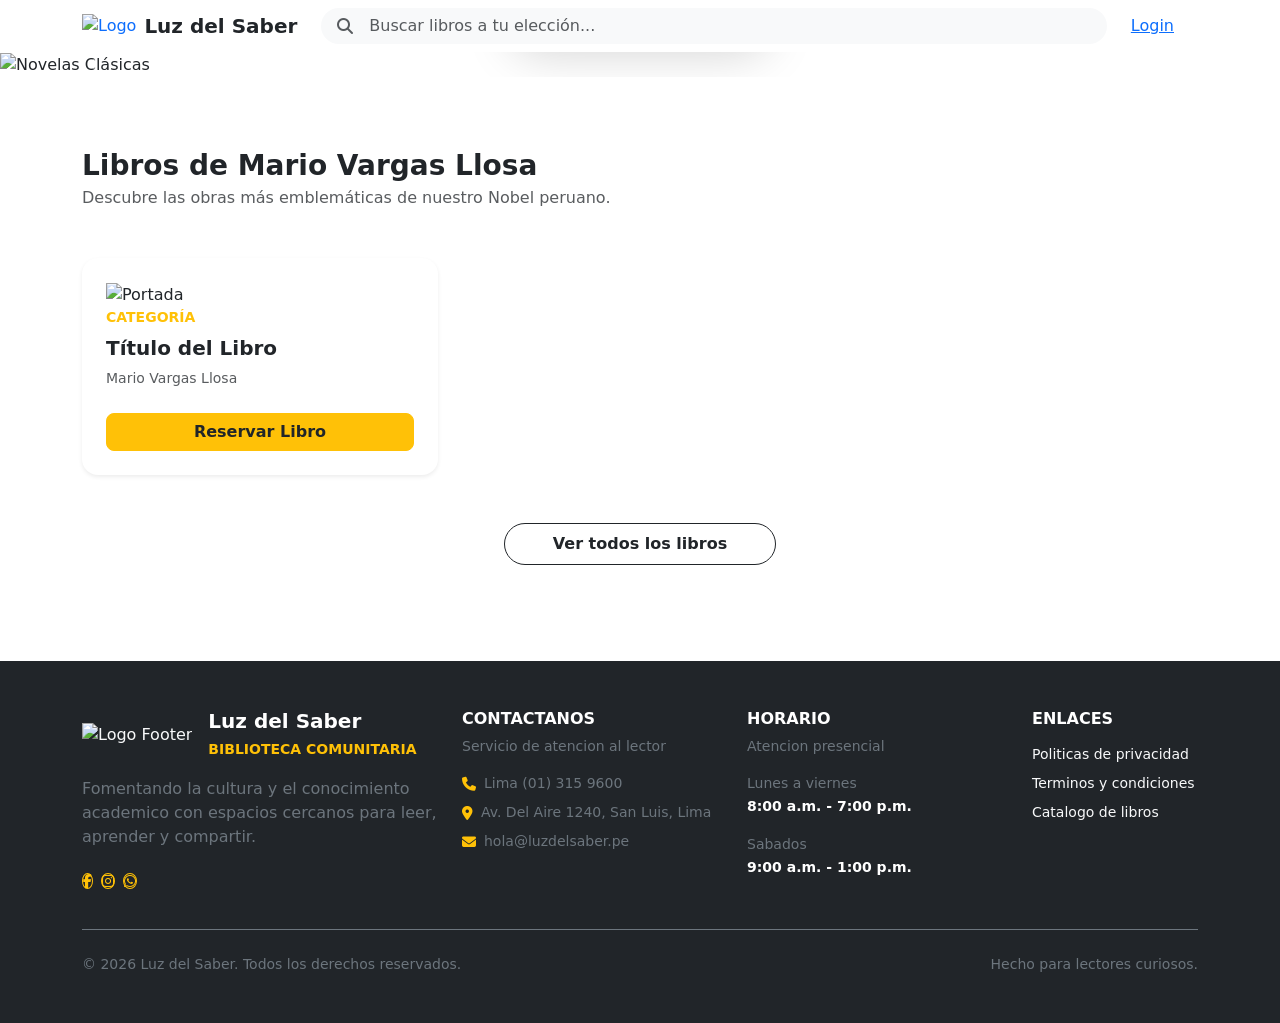
==== src/main/resources/templates/index.html @ df904f18 "Logeo" ====
<!DOCTYPE html>
<html lang="es" xmlns:th="http://www.thymeleaf.org">

<head>
    <meta charset="UTF-8">
    <meta name="viewport" content="width=device-width, initial-scale=1.0">

    <title>Luz del Saber</title>

    <link href="https://cdn.jsdelivr.net/npm/bootstrap@5.3.2/dist/css/bootstrap.min.css" rel="stylesheet">
    <link rel="stylesheet" th:href="@{/css/styles.css}">
    <link href="https://fonts.googleapis.com/css2?family=Inter:wght@300;400;600;800&display=swap" rel="stylesheet">
    <link rel="stylesheet" href="https://cdnjs.cloudflare.com/ajax/libs/font-awesome/6.4.2/css/all.min.css">
</head>

<body>
    <!-- MAIN CONTENT -->
    <main class="main-content">
        <div class="content-wrap">
            <!-- NAVBAR -->
            <nav class="navbar navbar-expand-lg navbar-custom sticky-top bg-white">
                <div class="container justify-content-between">
                    <div class="d-flex align-items-center gap-4 flex-grow-1">
                        <a th:href="@{/}" class="text-decoration-none d-flex align-items-center gap-2">
                            <img th:src="@{/img/Logo_LuzdelSaber.png}" alt="Logo" class="logo-img d-none d-md-block">
                            <h5 class="m-0 fw-bold text-dark d-none d-md-block">Luz del Saber</h5>
                        </a>

                        <form class="d-flex flex-grow-1" role="search">
                            <div class="position-relative w-100">
                                <i
                                    class="fa-solid fa-magnifying-glass position-absolute top-50 start-0 translate-middle-y ms-3 text-muted"></i>
                                <input class="form-control bg-light border-0 rounded-pill ps-5" type="search"
                                    placeholder="Buscar libros a tu elección..." aria-label="Search">
                            </div>
                        </form>
                    </div>

                    <div class="d-flex align-items-center ms-4" th:if="${usuarioActual == null}">
                        <a th:href="@{/login}" class="login-nav-button" title="Iniciar sesion">
                            Login
                        </a>
                    </div>
                    <div class="d-flex align-items-center ms-4" th:if="${usuarioActual != null}">
                        <div th:replace="~{fragments/perfil-menu :: perfilMenu}"></div>
                    </div>
                </div>
            </nav>

            <!-- CAROUSEL SECTION (CON IMÁGENES CAMBIANTES) -->
            <div class="container-fluid px-0 mb-4">
                <div id="heroCarousel" class="carousel slide carousel-fade" data-bs-ride="carousel"
                    data-bs-interval="2000">
                    <div class="carousel-indicators">
                        <button type="button" data-bs-target="#heroCarousel" data-bs-slide-to="0"
                            class="active"></button>
                        <button type="button" data-bs-target="#heroCarousel" data-bs-slide-to="1"></button>
                        <button type="button" data-bs-target="#heroCarousel" data-bs-slide-to="2"></button>
                    </div>
                    <div class="carousel-inner">
                        <!-- Slide 1: Novelas Clásicas -->
                        <div class="carousel-item active">
                            <img src="https://images.unsplash.com/photo-1524995997946-a1c2e315a42f?auto=format&fit=crop&w=1600&q=80"
                                alt="Novelas Clásicas">
                            <div class="carousel-img-overlay"></div>
                            <div class="carousel-caption">
                                <span class="badge bg-warning text-dark fw-bold px-3 py-2 mb-3">
                                    Novelas Clásicas
                                </span>
                                <h2 class="display-4 fw-bold text-white mb-3">
                                    Descubre las Grandes Obras de la Literatura
                                </h2>
                                <p class="lead text-white-50 mb-4 max-w-lg">
                                    Encuentra clásicos universales que han marcado generaciones de lectores.
                                </p>
                                <a th:href="${usuarioActual == null} ? @{/login} : (${session.usuarioRol == 'PRESTATARIO'} ? @{/inicio} : @{/pedidos})"
                                    class="btn btn-warning btn-hover-lift fw-bold px-5 py-3 rounded-pill shadow-lg text-decoration-none text-dark">
                                    Explorar Catálogo
                                </a>
                            </div>
                        </div>

                        <!-- Slide 2: Literatura Latinoamericana -->
                        <div class="carousel-item">
                            <img src="https://images.unsplash.com/photo-1507842217343-583bb7270b66?auto=format&fit=crop&w=1600&q=80"
                                alt="Literatura Latinoamericana">
                            <div class="carousel-img-overlay"></div>
                            <div class="carousel-caption">
                                <span class="badge bg-warning text-dark fw-bold px-3 py-2 mb-3">
                                    Literatura Latinoamericana
                                </span>
                                <h2 class="display-4 fw-bold text-white mb-3">
                                    Historias que Reflejan Nuestra Cultura
                                </h2>
                                <p class="lead text-white-50 mb-4 max-w-lg">
                                    Explora obras de autores latinoamericanos que han dejado huella en la literatura
                                    mundial.
                                </p>
                                <a th:href="${usuarioActual == null} ? @{/login} : (${session.usuarioRol == 'PRESTATARIO'} ? @{/inicio} : @{/pedidos})"
                                    class="btn btn-warning btn-hover-lift fw-bold px-5 py-3 rounded-pill shadow-lg text-decoration-none text-dark">
                                    Ver Libros
                                </a>
                            </div>
                        </div>

                        <!-- Slide 3: Fantasía, Ciencia Ficción y Literatura Juvenil -->
                        <div class="carousel-item">
                            <img src="https://images.unsplash.com/photo-1512820790803-83ca734da794?auto=format&fit=crop&w=1600&q=80"
                                alt="Literatura Juvenil y Fantasía">
                            <div class="carousel-img-overlay"></div>
                            <div class="carousel-caption">
                                <span class="badge bg-warning text-dark fw-bold px-3 py-2 mb-3">
                                    Fantasía y Ciencia Ficción
                                </span>
                                <h2 class="display-4 fw-bold text-white mb-3">
                                    Viaja a Mundos Extraordinarios
                                </h2>
                                <p class="lead text-white-50 mb-4 max-w-lg">
                                    Descubre literatura juvenil, fantasía épica y ciencia ficción para todos los gustos.
                                </p>
                                <a th:href="${usuarioActual == null} ? @{/login} : (${session.usuarioRol == 'PRESTATARIO'} ? @{/inicio} : @{/pedidos})"
                                    class="btn btn-warning btn-hover-lift fw-bold px-5 py-3 rounded-pill shadow-lg text-decoration-none text-dark">
                                    Conocer Más
                                </a>
                            </div>
                        </div>

                    </div>
                    <button class="carousel-control-prev" type="button" data-bs-target="#heroCarousel"
                        data-bs-slide="prev">
                        <span class="carousel-control-prev-icon"></span>
                    </button>
                    <button class="carousel-control-next" type="button" data-bs-target="#heroCarousel"
                        data-bs-slide="next">
                        <span class="carousel-control-next-icon"></span>
                    </button>
                </div>
            </div>

            <!-- LIBROS DE MARIO VARGAS LLOSA -->
            <div class="container py-5">
                <div class="mb-5">
                    <h3 class="fw-bold m-0 text-dark">Libros de Mario Vargas Llosa</h3>
                    <p class="text-muted mt-1">Descubre las obras más emblemáticas de nuestro Nobel peruano.</p>
                </div>

                <div class="row g-4">
                    <!-- Book loop -->
                    <div class="col-12 col-md-6 col-lg-4" th:each="libro : ${librosMario}">
                        <div class="card book-card h-100 border-0 shadow-sm rounded-4 p-4">
                            <div class="book-cover-wrapper">
                                <img th:src="@{/image/{id}.jpg(id=${libro.id})}" alt="Portada" class="book-cover-img">
                            </div>
                            <span class="text-warning text-uppercase fw-bold small mb-2"
                                th:text="${libro.categoria != null ? libro.categoria.nombre : 'General'}">Categoría</span>
                            <h4 class="h5 fw-bold text-dark mb-2" th:text="${libro.titulo}">Título del Libro</h4>
                            <p class="text-muted small flex-grow-1 mb-4"
                                th:text="${libro.autor.nombre + ' ' + libro.autor.apellido}">Mario Vargas Llosa</p>
                            <a th:href="${usuarioActual == null} ? @{/login} : (${session.usuarioRol == 'PRESTATARIO'} ? @{/inicio} : @{/pedidos})"
                                class="btn btn-warning btn-hover-lift text-dark fw-bold w-100 rounded-3 text-decoration-none">Reservar
                                Libro</a>
                        </div>
                    </div>
                </div>

                <div class="text-center mt-5">
                    <a th:href="${usuarioActual == null} ? @{/login} : (${session.usuarioRol == 'PRESTATARIO'} ? @{/inicio} : @{/pedidos})"
                        class="btn btn-outline-dark btn-hover-lift rounded-pill px-5 py-2 fw-bold text-decoration-none">Ver
                        todos los libros</a>
                </div>
            </div>
        </div>

        <!-- FOOTER -->
        <footer class="footer-custom bg-dark text-light mt-5">
            <div class="container py-5">
                <div class="row g-4">
                    <div class="col-12 col-lg-4">
                        <div class="d-flex align-items-center gap-3 mb-3">
                            <img th:src="@{/img/Logo_LuzdelSaber.png}" alt="Logo Footer" class="footer-logo-img">
                            <div>
                                <h5 class="fw-bold text-white mb-1">Luz del Saber</h5>
                                <span class="text-warning small fw-bold text-uppercase">Biblioteca comunitaria</span>
                            </div>
                        </div>
                        <p class="text-secondary mb-4">
                            Fomentando la cultura y el conocimiento academico con espacios cercanos para leer,
                            aprender y compartir.
                        </p>
                        <div class="d-flex gap-2">
                            <a href="#"
                                class="btn btn-outline-warning btn-sm rounded-circle footer-social-btn d-inline-flex align-items-center justify-content-center p-0"
                                aria-label="Facebook">
                                <i class="fa-brands fa-facebook-f"></i>
                            </a>
                            <a href="#"
                                class="btn btn-outline-warning btn-sm rounded-circle footer-social-btn d-inline-flex align-items-center justify-content-center p-0"
                                aria-label="Instagram">
                                <i class="fa-brands fa-instagram"></i>
                            </a>
                            <a href="#"
                                class="btn btn-outline-warning btn-sm rounded-circle footer-social-btn d-inline-flex align-items-center justify-content-center p-0"
                                aria-label="WhatsApp">
                                <i class="fa-brands fa-whatsapp"></i>
                            </a>
                        </div>
                    </div>

                    <div class="col-12 col-md-6 col-lg-3">
                        <h6 class="fw-bold text-white text-uppercase mb-2">Contactanos</h6>
                        <p class="text-secondary small mb-3">Servicio de atencion al lector</p>

                        <div class="d-flex gap-2 text-secondary small mb-2">
                            <i class="fa-solid fa-phone text-warning mt-1"></i>
                            <span>Lima (01) 315 9600</span>
                        </div>
                        <div class="d-flex gap-2 text-secondary small mb-2">
                            <i class="fa-solid fa-location-dot text-warning mt-1"></i>
                            <span>Av. Del Aire 1240, San Luis, Lima</span>
                        </div>
                        <div class="d-flex gap-2 text-secondary small">
                            <i class="fa-solid fa-envelope text-warning mt-1"></i>
                            <span>hola@luzdelsaber.pe</span>
                        </div>
                    </div>

                    <div class="col-12 col-md-6 col-lg-3">
                        <h6 class="fw-bold text-white text-uppercase mb-2">Horario</h6>
                        <p class="text-secondary small mb-3">Atencion presencial</p>

                        <div class="mb-3">
                            <span class="d-block text-secondary small">Lunes a viernes</span>
                            <strong class="text-white small">8:00 a.m. - 7:00 p.m.</strong>
                        </div>
                        <div>
                            <span class="d-block text-secondary small">Sabados</span>
                            <strong class="text-white small">9:00 a.m. - 1:00 p.m.</strong>
                        </div>
                    </div>

                    <div class="col-12 col-lg-2">
                        <h6 class="fw-bold text-white text-uppercase mb-3">Enlaces</h6>
                        <div class="d-flex flex-column gap-2">
                            <a href="#" class="link-light link-opacity-75-hover text-decoration-none small">Politicas de
                                privacidad</a>
                            <a href="#" class="link-light link-opacity-75-hover text-decoration-none small">Terminos y
                                condiciones</a>
                            <a th:href="${usuarioActual == null} ? @{/login} : (${session.usuarioRol == 'PRESTATARIO'} ? @{/inicio} : @{/pedidos})"
                                class="link-light link-opacity-75-hover text-decoration-none small">Catalogo de
                                libros</a>
                        </div>
                    </div>

                    <div class="col-12">
                        <div
                            class="border-top border-secondary d-flex flex-column flex-md-row justify-content-between gap-2 pt-4 mt-3 text-secondary small">
                            <span>&copy; 2026 Luz del Saber. Todos los derechos reservados.</span>
                            <span>Hecho para lectores curiosos.</span>
                        </div>
                    </div>
                </div>
            </div>
        </footer>
    </main>
    <script src="https://cdn.jsdelivr.net/npm/bootstrap@5.3.2/dist/js/bootstrap.bundle.min.js"></script>
</body>

</html>
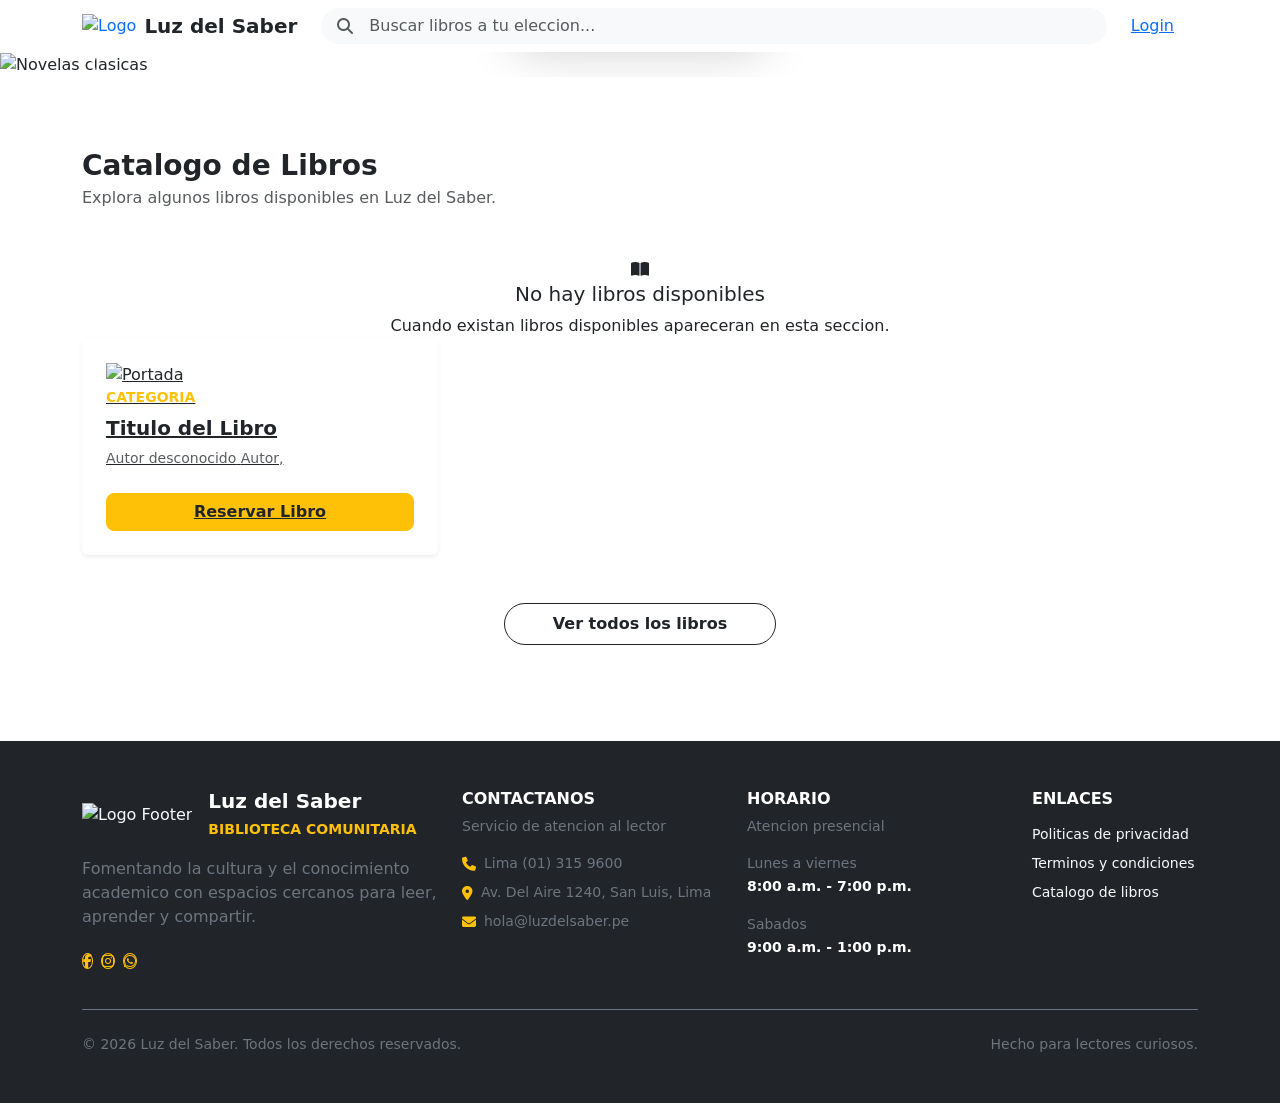
==== commit c548fdd7: "Mantenimiento" ====
--- a/src/main/resources/templates/index.html
+++ b/src/main/resources/templates/index.html
@@ -14,10 +14,8 @@
 </head>
 
 <body>
-    <!-- MAIN CONTENT -->
     <main class="main-content">
         <div class="content-wrap">
-            <!-- NAVBAR -->
             <nav class="navbar navbar-expand-lg navbar-custom sticky-top bg-white">
                 <div class="container justify-content-between">
                     <div class="d-flex align-items-center gap-4 flex-grow-1">
@@ -26,12 +24,13 @@
                             <h5 class="m-0 fw-bold text-dark d-none d-md-block">Luz del Saber</h5>
                         </a>
 
-                        <form class="d-flex flex-grow-1" role="search">
+                        <form class="d-flex flex-grow-1" th:action="@{/}" method="get" role="search">
                             <div class="position-relative w-100">
                                 <i
                                     class="fa-solid fa-magnifying-glass position-absolute top-50 start-0 translate-middle-y ms-3 text-muted"></i>
                                 <input class="form-control bg-light border-0 rounded-pill ps-5" type="search"
-                                    placeholder="Buscar libros a tu elección..." aria-label="Search">
+                                    name="q" th:value="${q}" placeholder="Buscar libros a tu eleccion..."
+                                    aria-label="Buscar libros">
                             </div>
                         </form>
                     </div>
@@ -47,7 +46,6 @@
                 </div>
             </nav>
 
-            <!-- CAROUSEL SECTION (CON IMÁGENES CAMBIANTES) -->
             <div class="container-fluid px-0 mb-4">
                 <div id="heroCarousel" class="carousel slide carousel-fade" data-bs-ride="carousel"
                     data-bs-interval="2000">
@@ -58,39 +56,37 @@
                         <button type="button" data-bs-target="#heroCarousel" data-bs-slide-to="2"></button>
                     </div>
                     <div class="carousel-inner">
-                        <!-- Slide 1: Novelas Clásicas -->
                         <div class="carousel-item active">
                             <img src="https://images.unsplash.com/photo-1524995997946-a1c2e315a42f?auto=format&fit=crop&w=1600&q=80"
-                                alt="Novelas Clásicas">
+                                alt="Novelas clasicas">
                             <div class="carousel-img-overlay"></div>
                             <div class="carousel-caption">
                                 <span class="badge bg-warning text-dark fw-bold px-3 py-2 mb-3">
-                                    Novelas Clásicas
+                                    Novelas clasicas
                                 </span>
                                 <h2 class="display-4 fw-bold text-white mb-3">
-                                    Descubre las Grandes Obras de la Literatura
+                                    Descubre las grandes obras de la literatura
                                 </h2>
                                 <p class="lead text-white-50 mb-4 max-w-lg">
-                                    Encuentra clásicos universales que han marcado generaciones de lectores.
+                                    Encuentra clasicos universales que han marcado generaciones de lectores.
                                 </p>
                                 <a th:href="${usuarioActual == null} ? @{/login} : (${session.usuarioRol == 'PRESTATARIO'} ? @{/inicio} : @{/pedidos})"
                                     class="btn btn-warning btn-hover-lift fw-bold px-5 py-3 rounded-pill shadow-lg text-decoration-none text-dark">
-                                    Explorar Catálogo
+                                    Explorar Catalogo
                                 </a>
                             </div>
                         </div>
 
-                        <!-- Slide 2: Literatura Latinoamericana -->
                         <div class="carousel-item">
                             <img src="https://images.unsplash.com/photo-1507842217343-583bb7270b66?auto=format&fit=crop&w=1600&q=80"
-                                alt="Literatura Latinoamericana">
+                                alt="Literatura latinoamericana">
                             <div class="carousel-img-overlay"></div>
                             <div class="carousel-caption">
                                 <span class="badge bg-warning text-dark fw-bold px-3 py-2 mb-3">
-                                    Literatura Latinoamericana
+                                    Literatura latinoamericana
                                 </span>
                                 <h2 class="display-4 fw-bold text-white mb-3">
-                                    Historias que Reflejan Nuestra Cultura
+                                    Historias que reflejan nuestra cultura
                                 </h2>
                                 <p class="lead text-white-50 mb-4 max-w-lg">
                                     Explora obras de autores latinoamericanos que han dejado huella en la literatura
@@ -103,28 +99,26 @@
                             </div>
                         </div>
 
-                        <!-- Slide 3: Fantasía, Ciencia Ficción y Literatura Juvenil -->
                         <div class="carousel-item">
                             <img src="https://images.unsplash.com/photo-1512820790803-83ca734da794?auto=format&fit=crop&w=1600&q=80"
-                                alt="Literatura Juvenil y Fantasía">
+                                alt="Literatura juvenil y fantasia">
                             <div class="carousel-img-overlay"></div>
                             <div class="carousel-caption">
                                 <span class="badge bg-warning text-dark fw-bold px-3 py-2 mb-3">
-                                    Fantasía y Ciencia Ficción
+                                    Fantasia y ciencia ficcion
                                 </span>
                                 <h2 class="display-4 fw-bold text-white mb-3">
-                                    Viaja a Mundos Extraordinarios
+                                    Viaja a mundos extraordinarios
                                 </h2>
                                 <p class="lead text-white-50 mb-4 max-w-lg">
-                                    Descubre literatura juvenil, fantasía épica y ciencia ficción para todos los gustos.
+                                    Descubre literatura juvenil, fantasia epica y ciencia ficcion para todos los gustos.
                                 </p>
                                 <a th:href="${usuarioActual == null} ? @{/login} : (${session.usuarioRol == 'PRESTATARIO'} ? @{/inicio} : @{/pedidos})"
                                     class="btn btn-warning btn-hover-lift fw-bold px-5 py-3 rounded-pill shadow-lg text-decoration-none text-dark">
-                                    Conocer Más
+                                    Conocer Mas
                                 </a>
                             </div>
                         </div>
-
                     </div>
                     <button class="carousel-control-prev" type="button" data-bs-target="#heroCarousel"
                         data-bs-slide="prev">
@@ -137,41 +131,54 @@
                 </div>
             </div>
 
-            <!-- LIBROS DE MARIO VARGAS LLOSA -->
             <div class="container py-5">
                 <div class="mb-5">
-                    <h3 class="fw-bold m-0 text-dark">Libros de Mario Vargas Llosa</h3>
-                    <p class="text-muted mt-1">Descubre las obras más emblemáticas de nuestro Nobel peruano.</p>
+                    <h3 class="fw-bold m-0 text-dark">Catalogo de Libros</h3>
+                    <p class="text-muted mt-1">Explora algunos libros disponibles en Luz del Saber.</p>
+                </div>
+
+                <div class="empty-featured-card text-center" th:if="${#lists.isEmpty(librosDestacados)}">
+                    <i class="fa-solid fa-book-open empty-featured-icon"></i>
+                    <h5 class="empty-featured-title">No hay libros disponibles</h5>
+                    <p class="empty-featured-text m-0">Cuando existan libros disponibles apareceran en esta seccion.</p>
                 </div>
 
                 <div class="row g-4">
-                    <!-- Book loop -->
-                    <div class="col-12 col-md-6 col-lg-4" th:each="libro : ${librosMario}">
-                        <div class="card book-card h-100 border-0 shadow-sm rounded-4 p-4">
+                    <div class="col-12 col-md-6 col-lg-4" th:each="libro : ${librosDestacados}">
+                        <a th:href="${usuarioActual == null} ? @{/login} : @{/inicio}"
+                            class="featured-book-link card book-card h-100 border-0 shadow-sm p-4">
                             <div class="book-cover-wrapper">
-                                <img th:src="@{/image/{id}.jpg(id=${libro.id})}" alt="Portada" class="book-cover-img">
+                                <img src="/img/Logo_LuzdelSaber.png"
+                                    th:src="${libro.urlImagen != null and !#strings.isEmpty(libro.urlImagen)} ? ${libro.urlImagen} : @{/img/Logo_LuzdelSaber.png}"
+                                    onerror="this.onerror=null; this.src='/img/Logo_LuzdelSaber.png';" alt="Portada"
+                                    class="book-cover-img">
                             </div>
                             <span class="text-warning text-uppercase fw-bold small mb-2"
-                                th:text="${libro.categoria != null ? libro.categoria.nombre : 'General'}">Categoría</span>
-                            <h4 class="h5 fw-bold text-dark mb-2" th:text="${libro.titulo}">Título del Libro</h4>
-                            <p class="text-muted small flex-grow-1 mb-4"
-                                th:text="${libro.autor.nombre + ' ' + libro.autor.apellido}">Mario Vargas Llosa</p>
-                            <a th:href="${usuarioActual == null} ? @{/login} : (${session.usuarioRol == 'PRESTATARIO'} ? @{/inicio} : @{/pedidos})"
-                                class="btn btn-warning btn-hover-lift text-dark fw-bold w-100 rounded-3 text-decoration-none">Reservar
-                                Libro</a>
-                        </div>
+                                th:text="${libro.categoria != null ? libro.categoria.nombre : 'General'}">Categoria</span>
+                            <h4 class="h5 fw-bold text-dark mb-2" th:text="${libro.titulo}">Titulo del Libro</h4>
+                            <p class="text-muted small flex-grow-1 mb-4">
+                                <span th:if="${libro.autores == null or libro.autores.isEmpty()}">Autor desconocido</span>
+                                <span th:each="autor, iter : ${libro.autores}">
+                                    <span th:text="${autor.nombre + ' ' + autor.apellido}">Autor</span><span
+                                        th:if="${!iter.last}">, </span>
+                                </span>
+                            </p>
+                            <span class="btn btn-warning btn-hover-lift text-dark fw-bold w-100 rounded-3">
+                                Reservar Libro
+                            </span>
+                        </a>
                     </div>
                 </div>
 
                 <div class="text-center mt-5">
-                    <a th:href="${usuarioActual == null} ? @{/login} : (${session.usuarioRol == 'PRESTATARIO'} ? @{/inicio} : @{/pedidos})"
-                        class="btn btn-outline-dark btn-hover-lift rounded-pill px-5 py-2 fw-bold text-decoration-none">Ver
-                        todos los libros</a>
+                    <a th:href="${usuarioActual == null} ? @{/login} : @{/inicio}"
+                        class="btn btn-outline-dark btn-hover-lift rounded-pill px-5 py-2 fw-bold text-decoration-none">
+                        Ver todos los libros
+                    </a>
                 </div>
             </div>
         </div>
 
-        <!-- FOOTER -->
         <footer class="footer-custom bg-dark text-light mt-5">
             <div class="container py-5">
                 <div class="row g-4">
@@ -245,7 +252,7 @@
                                 privacidad</a>
                             <a href="#" class="link-light link-opacity-75-hover text-decoration-none small">Terminos y
                                 condiciones</a>
-                            <a th:href="${usuarioActual == null} ? @{/login} : (${session.usuarioRol == 'PRESTATARIO'} ? @{/inicio} : @{/pedidos})"
+                            <a th:href="${usuarioActual == null} ? @{/login} : @{/inicio}"
                                 class="link-light link-opacity-75-hover text-decoration-none small">Catalogo de
                                 libros</a>
                         </div>
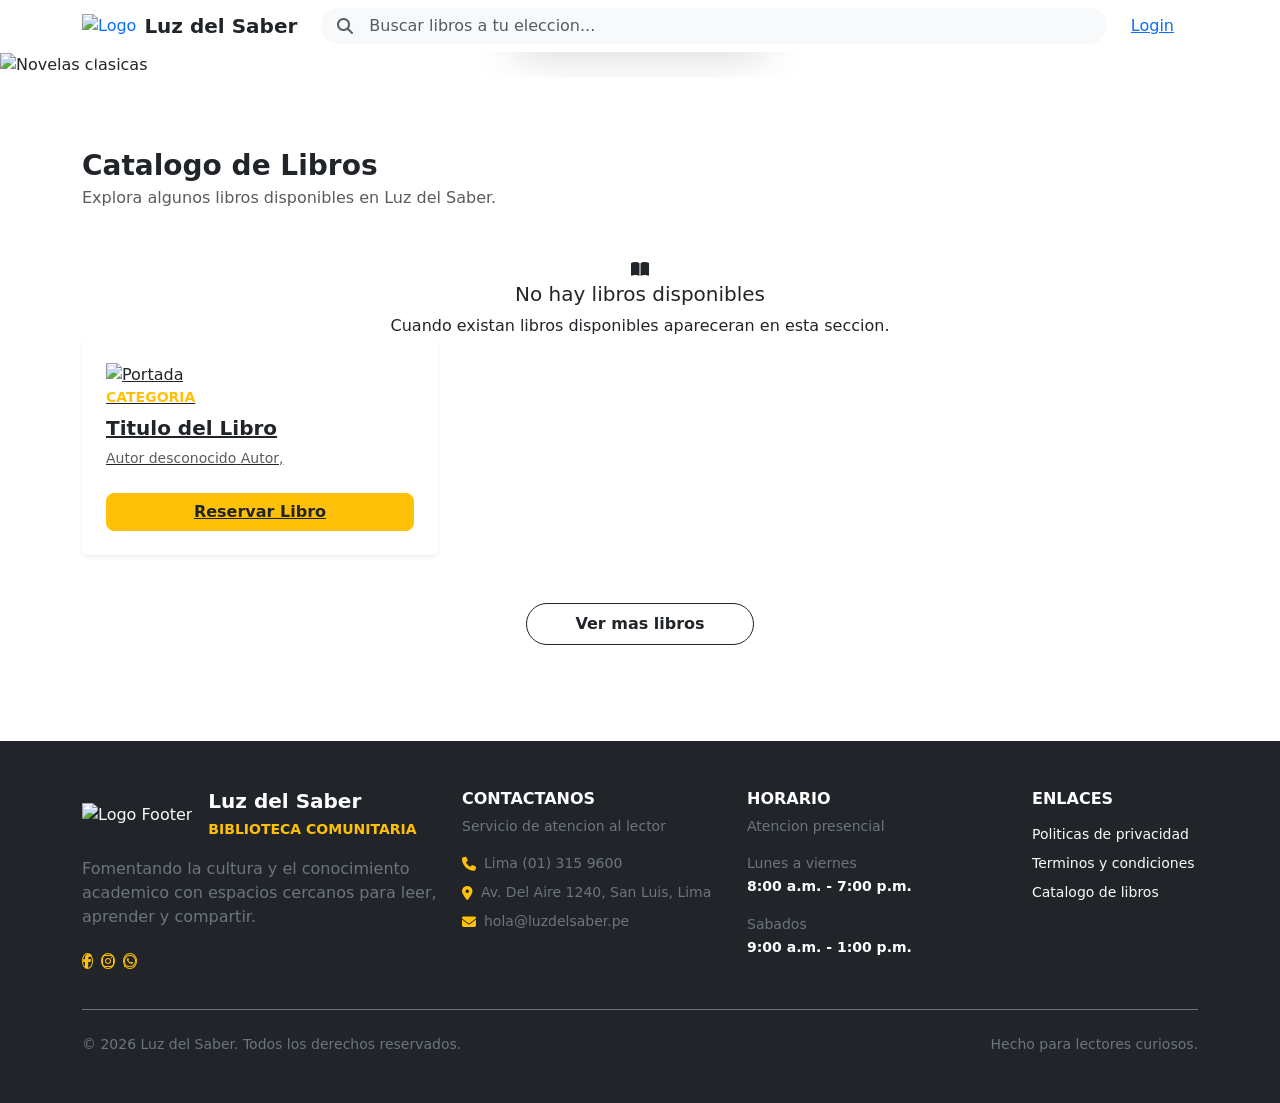
==== commit b5906451: "Control" ====
--- a/src/main/resources/templates/index.html
+++ b/src/main/resources/templates/index.html
@@ -144,7 +144,9 @@
                 </div>
 
                 <div class="row g-4">
-                    <div class="col-12 col-md-6 col-lg-4" th:each="libro : ${librosDestacados}">
+                    <div class="col-12 col-md-6 col-lg-4 featured-book-item"
+                        th:each="libro, iter : ${librosDestacados}"
+                        th:classappend="${iter.index >= 3} ? ' d-none more-book-item' : ''">
                         <a th:href="${usuarioActual == null} ? @{/login} : @{/inicio}"
                             class="featured-book-link card book-card h-100 border-0 shadow-sm p-4">
                             <div class="book-cover-wrapper">
@@ -170,11 +172,11 @@
                     </div>
                 </div>
 
-                <div class="text-center mt-5">
-                    <a th:href="${usuarioActual == null} ? @{/login} : @{/inicio}"
-                        class="btn btn-outline-dark btn-hover-lift rounded-pill px-5 py-2 fw-bold text-decoration-none">
-                        Ver todos los libros
-                    </a>
+                <div class="text-center mt-5" th:if="${#lists.size(librosDestacados) > 3}">
+                    <button type="button" id="showMoreBooks"
+                        class="btn btn-outline-dark btn-hover-lift rounded-pill px-5 py-2 fw-bold">
+                        Ver mas libros
+                    </button>
                 </div>
             </div>
         </div>
@@ -270,6 +272,7 @@
         </footer>
     </main>
     <script src="https://cdn.jsdelivr.net/npm/bootstrap@5.3.2/dist/js/bootstrap.bundle.min.js"></script>
+    <script th:src="@{/js/libreria.js}"></script>
 </body>
 
 </html>
